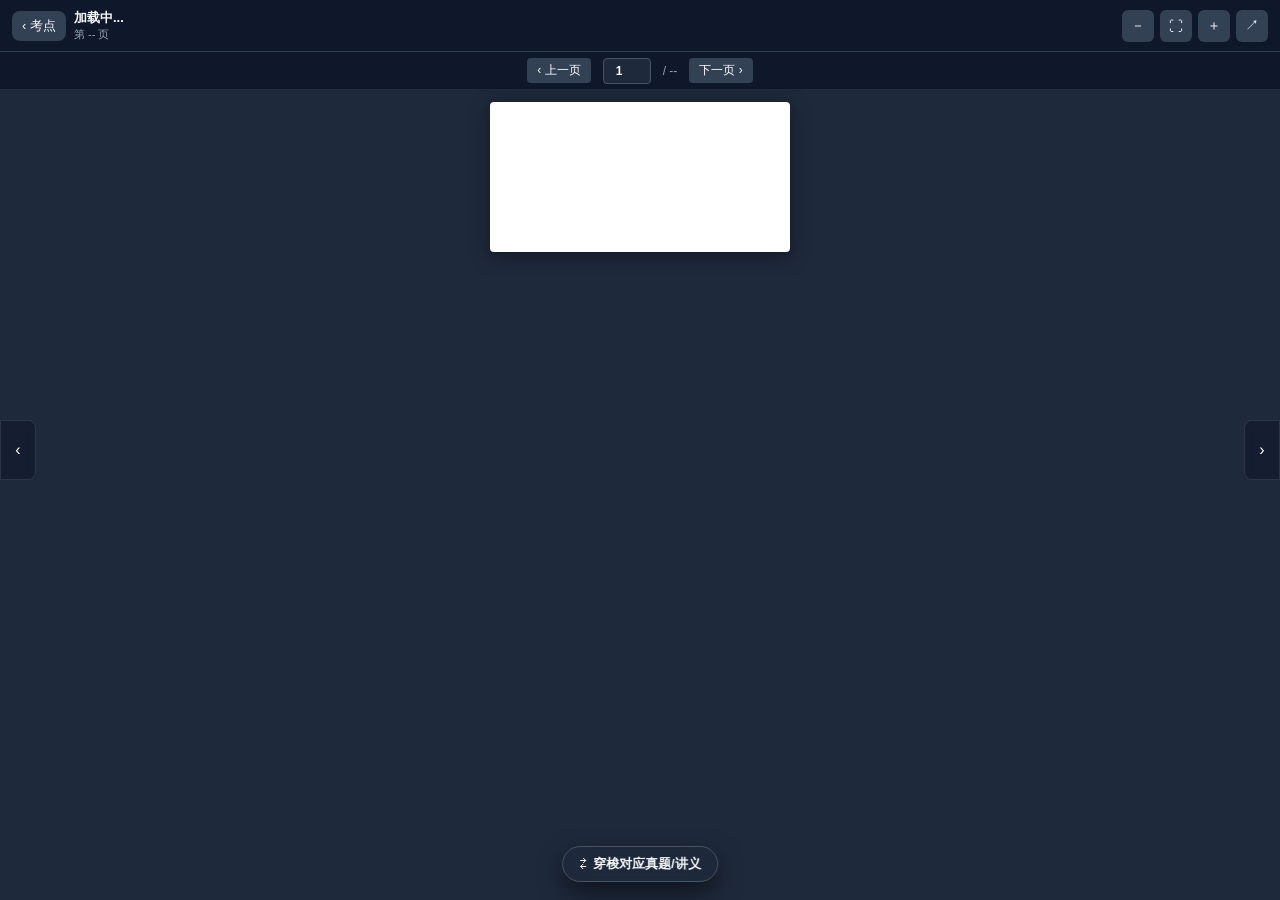
==== viewer.html @ 5727f8e7 "Initial commit: Maki考研数学随身复习网站" ====
<!DOCTYPE html>
<html lang="zh-CN">
<head>
  <meta charset="UTF-8">
  <meta name="viewport" content="width=device-width, initial-scale=1.0, maximum-scale=1.0, user-scalable=no, viewport-fit=cover">
  <meta name="apple-mobile-web-app-capable" content="yes">
  <meta name="apple-mobile-web-app-status-bar-style" content="black-translucent">
  <meta name="theme-color" content="#0f172a">
  <title>考研数学 原PDF阅读器</title>
  <link rel="stylesheet" href="css/viewer.css">
  <script src="lib/pdfjs/pdf.min.js"></script>
</head>
<body>
  <div class="viewer-app">
    <!-- Topbar -->
    <header class="viewer-topbar">
      <div class="topbar-left">
        <a href="index.html" class="btn-back">‹ 考点</a>
        <div class="doc-info">
          <span class="doc-title" id="doc-title">加载中...</span>
          <span class="doc-page-info" id="page-info">第 -- 页</span>
        </div>
      </div>
      <div class="topbar-right">
        <button class="btn-tool" id="btn-zoom-out" title="缩小">－</button>
        <button class="btn-tool" id="btn-zoom-fit" title="适应屏幕">⛶</button>
        <button class="btn-tool" id="btn-zoom-in" title="放大">＋</button>
        <a class="btn-tool" id="btn-native-open" target="_blank" title="浏览器原生打开 (批注/打印)" style="text-decoration:none;">↗</a>
      </div>
    </header>

    <!-- Page Nav Sub-bar -->
    <div class="page-nav-bar">
      <button class="page-btn" id="btn-prev">‹ 上一页</button>
      <input type="number" id="page-input" class="page-input" value="1" min="1">
      <span id="total-pages" style="color:var(--text-dim);font-size:12px;">/ --</span>
      <button class="page-btn" id="btn-next">下一页 ›</button>
    </div>

    <!-- Edge Quick Tappers for One-Hand Navigation -->
    <div id="edge-prev" class="edge-nav-btn edge-nav-left" title="上一页">‹</div>
    <div id="edge-next" class="edge-nav-btn edge-nav-right" title="下一页">›</div>

    <!-- Canvas Viewport -->
    <main class="canvas-viewport" id="canvas-viewport">
      <canvas id="pdf-canvas"></canvas>
      <div class="loading-overlay" id="loading-overlay">
        <div class="spinner"></div>
        <div>渲染原书高清页面中...</div>
      </div>
    </main>

    <!-- Killer Feature: Floating Shuttle Capsule (穿梭胶囊) -->
    <div id="shuttle-capsule" class="shuttle-capsule">
      <span id="capsule-icon" class="capsule-icon">⇄</span>
      <span id="capsule-text" class="capsule-text">穿梭对应真题/讲义</span>
    </div>
  </div>

  <script src="js/viewer.js"></script>
</body>
</html>
---- css/viewer.css ----
/* Mobile PDF Viewer Stylesheet */
:root {
  --viewer-bg: #1e293b;
  --topbar-bg: #0f172a;
  --text-light: #f8fafc;
  --text-dim: #94a3b8;
  --accent-blue: #3b82f6;
  --accent-green: #10b981;
  --accent-orange: #f59e0b;
}

* {
  box-sizing: border-box;
  margin: 0;
  padding: 0;
  -webkit-tap-highlight-color: transparent;
}

body, html {
  width: 100%;
  height: 100%;
  overflow: hidden;
  background-color: var(--viewer-bg);
  font-family: -apple-system, BlinkMacSystemFont, "PingFang SC", "Hiragino Sans GB", "Segoe UI", Roboto, sans-serif;
  color: var(--text-light);
}

.viewer-app {
  display: flex;
  flex-direction: column;
  width: 100%;
  height: 100%;
  position: relative;
}

/* Top Toolbar */
.viewer-topbar {
  height: 52px;
  background: var(--topbar-bg);
  border-bottom: 1px solid #334155;
  display: flex;
  align-items: center;
  justify-content: space-between;
  padding: 0 12px;
  z-index: 50;
  flex-shrink: 0;
}

.topbar-left {
  display: flex;
  align-items: center;
  gap: 8px;
}

.btn-back {
  display: flex;
  align-items: center;
  gap: 4px;
  padding: 6px 10px;
  border-radius: 8px;
  background: #334155;
  color: var(--text-light);
  font-size: 13px;
  font-weight: 500;
  text-decoration: none;
  border: none;
  cursor: pointer;
}

.btn-back:hover {
  background: #475569;
}

.doc-info {
  display: flex;
  flex-direction: column;
  max-width: 180px;
}

.doc-title {
  font-size: 13px;
  font-weight: 600;
  white-space: nowrap;
  overflow: hidden;
  text-overflow: ellipsis;
}

.doc-page-info {
  font-size: 11px;
  color: var(--text-dim);
}

.topbar-right {
  display: flex;
  align-items: center;
  gap: 6px;
}

.btn-tool {
  background: #334155;
  border: none;
  color: var(--text-light);
  width: 32px;
  height: 32px;
  border-radius: 6px;
  display: flex;
  align-items: center;
  justify-content: center;
  font-size: 14px;
  cursor: pointer;
}

.btn-tool:hover {
  background: #475569;
}

/* Page Navigation Strip */
.page-nav-bar {
  height: 38px;
  background: #0f172a;
  border-bottom: 1px solid #1e293b;
  display: flex;
  align-items: center;
  justify-content: center;
  gap: 12px;
  font-size: 12px;
  flex-shrink: 0;
}

.page-input {
  width: 48px;
  height: 26px;
  text-align: center;
  background: #1e293b;
  border: 1px solid #475569;
  border-radius: 4px;
  color: #ffffff;
  font-size: 12px;
  font-weight: 600;
  outline: none;
}

.page-btn {
  background: #334155;
  border: none;
  color: #ffffff;
  padding: 4px 10px;
  border-radius: 4px;
  cursor: pointer;
  font-size: 12px;
}

/* Main Canvas Viewport */
.canvas-viewport {
  flex: 1;
  overflow: auto;
  display: flex;
  justify-content: center;
  align-items: flex-start;
  padding: 12px 6px 80px 6px;
  position: relative;
  -webkit-overflow-scrolling: touch;
}

#pdf-canvas {
  background-color: #ffffff;
  box-shadow: 0 4px 20px rgba(0, 0, 0, 0.4);
  border-radius: 4px;
  max-width: 100%;
}

/* Loading Spinner */
.loading-overlay {
  position: absolute;
  top: 50%;
  left: 50%;
  transform: translate(-50%, -50%);
  display: flex;
  flex-direction: column;
  align-items: center;
  gap: 12px;
  color: var(--text-dim);
  font-size: 13px;
}

.spinner {
  width: 36px;
  height: 36px;
  border: 3px solid rgba(255, 255, 255, 0.1);
  border-top-color: var(--accent-blue);
  border-radius: 50%;
  animation: spin 0.8s linear infinite;
}

@keyframes spin {
  to { transform: rotate(360deg); }
}

/* Floating Shuttle Pill (核心穿梭胶囊) */
.shuttle-capsule {
  position: fixed;
  bottom: 18px;
  left: 50%;
  transform: translateX(-50%);
  z-index: 100;
  display: flex;
  align-items: center;
  gap: 6px;
  padding: 8px 16px;
  border-radius: 9999px;
  box-shadow: 0 10px 25px rgba(0, 0, 0, 0.5);
  cursor: pointer;
  border: 1.5px solid rgba(255, 255, 255, 0.2);
  transition: all 0.2s cubic-bezier(0.16, 1, 0.3, 1);
  backdrop-filter: blur(12px);
  -webkit-backdrop-filter: blur(12px);
}

.shuttle-to-exercise {
  background: linear-gradient(135deg, #2563eb, #1d4ed8);
  color: #ffffff;
}

.shuttle-to-lecture {
  background: linear-gradient(135deg, #059669, #047857);
  color: #ffffff;
}

.shuttle-capsule:active {
  transform: translateX(-50%) scale(0.96);
}

.capsule-icon {
  font-size: 16px;
}

.capsule-text {
  font-size: 13px;
  font-weight: 700;
}

/* Quick Page Switchers Left/Right on Screen */
.edge-nav-btn {
  position: fixed;
  top: 50%;
  transform: translateY(-50%);
  width: 36px;
  height: 60px;
  background: rgba(15, 23, 42, 0.6);
  border: 1px solid rgba(255, 255, 255, 0.1);
  color: #ffffff;
  display: flex;
  align-items: center;
  justify-content: center;
  cursor: pointer;
  z-index: 40;
  backdrop-filter: blur(4px);
}

.edge-nav-left {
  left: 0;
  border-radius: 0 8px 8px 0;
}

.edge-nav-right {
  right: 0;
  border-radius: 8px 0 0 8px;
}
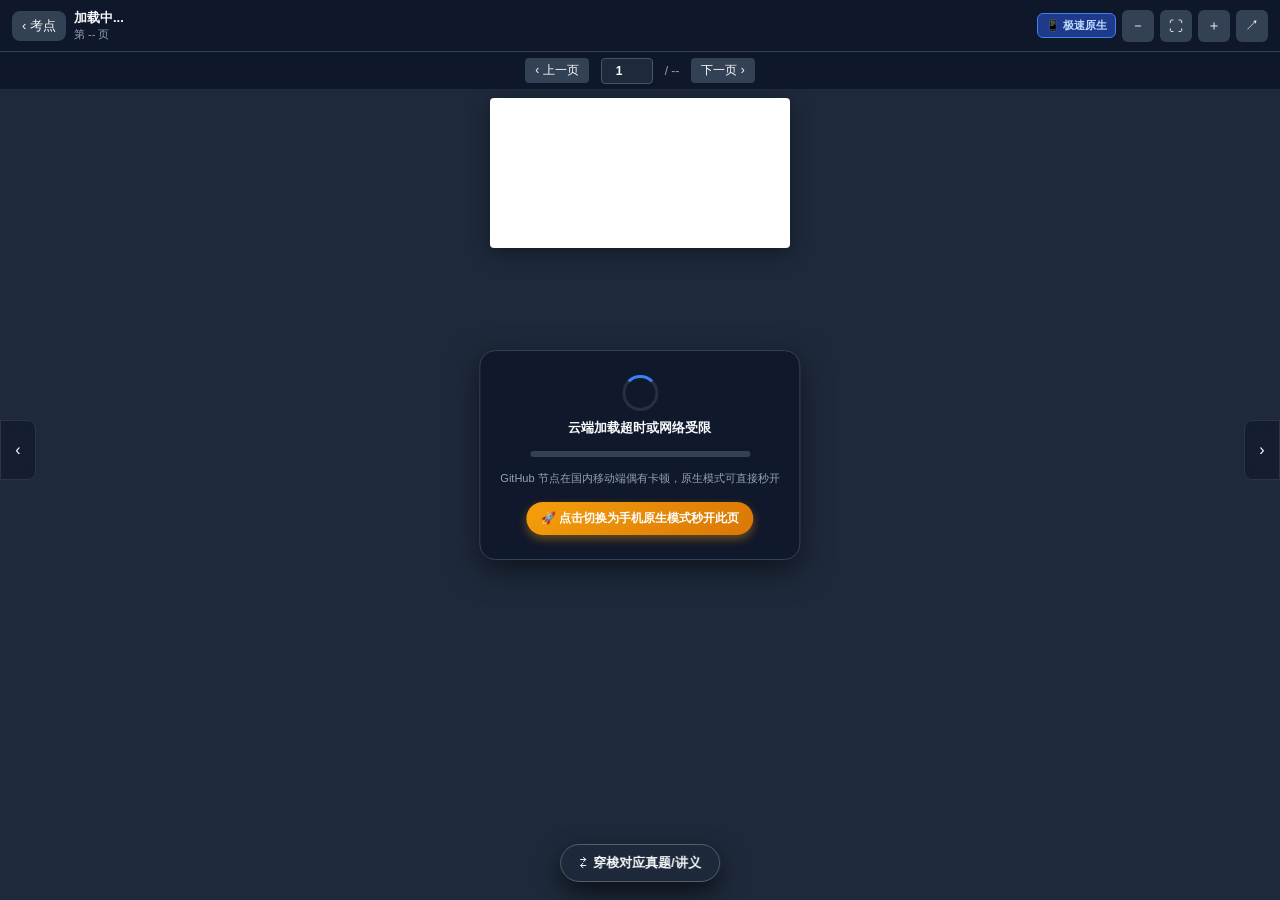
==== commit 7fa30843: "Fix mobile loading: add progress tracking, native mode fallback, and worker fix" ====
--- a/viewer.html
+++ b/viewer.html
@@ -22,15 +22,16 @@
         </div>
       </div>
       <div class="topbar-right">
+        <button class="btn-mode-toggle" id="btn-mode-toggle" title="在原生PDF与高清Canvas之间切换">📱 极速原生</button>
         <button class="btn-tool" id="btn-zoom-out" title="缩小">－</button>
         <button class="btn-tool" id="btn-zoom-fit" title="适应屏幕">⛶</button>
         <button class="btn-tool" id="btn-zoom-in" title="放大">＋</button>
-        <a class="btn-tool" id="btn-native-open" target="_blank" title="浏览器原生打开 (批注/打印)" style="text-decoration:none;">↗</a>
+        <a class="btn-tool" id="btn-native-open" target="_blank" title="浏览器原生全屏打开 (支持批注)" style="text-decoration:none;">↗</a>
       </div>
     </header>
 
     <!-- Page Nav Sub-bar -->
-    <div class="page-nav-bar">
+    <div class="page-nav-bar" id="page-nav-bar">
       <button class="page-btn" id="btn-prev">‹ 上一页</button>
       <input type="number" id="page-input" class="page-input" value="1" min="1">
       <span id="total-pages" style="color:var(--text-dim);font-size:12px;">/ --</span>
@@ -44,9 +45,17 @@
     <!-- Canvas Viewport -->
     <main class="canvas-viewport" id="canvas-viewport">
       <canvas id="pdf-canvas"></canvas>
+      <iframe id="native-frame"></iframe>
+
+      <!-- Loading Overlay with Progress -->
       <div class="loading-overlay" id="loading-overlay">
         <div class="spinner"></div>
-        <div>渲染原书高清页面中...</div>
+        <div id="loading-text" style="font-size:13px;font-weight:600;color:#f8fafc;">正在从云端加载原书...</div>
+        <div class="progress-container">
+          <div id="progress-bar"></div>
+        </div>
+        <div id="loading-hint" style="font-size:11px;color:#94a3b8;">首开需加载原书，正在缓冲...</div>
+        <a id="btn-slow-fallback" href="#" class="btn-fallback-action" style="display:none;">🚀 慢？点此用手机原生引擎秒开</a>
       </div>
     </main>
 
--- a/css/viewer.css
+++ b/css/viewer.css
@@ -74,7 +74,7 @@
 .doc-info {
   display: flex;
   flex-direction: column;
-  max-width: 180px;
+  max-width: 160px;
 }
 
 .doc-title {
@@ -108,10 +108,23 @@
   justify-content: center;
   font-size: 14px;
   cursor: pointer;
+  text-decoration: none;
 }
 
 .btn-tool:hover {
   background: #475569;
+}
+
+.btn-mode-toggle {
+  background: #1e3a8a;
+  border: 1px solid #3b82f6;
+  color: #bfdbfe;
+  padding: 4px 8px;
+  border-radius: 6px;
+  font-size: 11px;
+  font-weight: 600;
+  cursor: pointer;
+  white-space: nowrap;
 }
 
 /* Page Navigation Strip */
@@ -128,7 +141,7 @@
 }
 
 .page-input {
-  width: 48px;
+  width: 52px;
   height: 26px;
   text-align: center;
   background: #1e293b;
@@ -157,7 +170,7 @@
   display: flex;
   justify-content: center;
   align-items: flex-start;
-  padding: 12px 6px 80px 6px;
+  padding: 8px 4px 80px 4px;
   position: relative;
   -webkit-overflow-scrolling: touch;
 }
@@ -169,18 +182,33 @@
   max-width: 100%;
 }
 
-/* Loading Spinner */
+#native-frame {
+  width: 100%;
+  height: 100%;
+  border: none;
+  background: #ffffff;
+  display: none;
+}
+
+/* Loading Overlay */
 .loading-overlay {
   position: absolute;
-  top: 50%;
+  top: 45%;
   left: 50%;
   transform: translate(-50%, -50%);
   display: flex;
   flex-direction: column;
   align-items: center;
-  gap: 12px;
+  gap: 8px;
   color: var(--text-dim);
-  font-size: 13px;
+  text-align: center;
+  z-index: 30;
+  background: rgba(15, 23, 42, 0.9);
+  padding: 24px 20px;
+  border-radius: 16px;
+  border: 1px solid #334155;
+  box-shadow: 0 10px 30px rgba(0, 0, 0, 0.5);
+  max-width: 85%;
 }
 
 .spinner {
@@ -196,7 +224,36 @@
   to { transform: rotate(360deg); }
 }
 
-/* Floating Shuttle Pill (核心穿梭胶囊) */
+.progress-container {
+  width: 220px;
+  height: 6px;
+  background: #334155;
+  border-radius: 9999px;
+  overflow: hidden;
+  margin: 6px 0;
+}
+
+#progress-bar {
+  height: 100%;
+  width: 0%;
+  background: linear-gradient(90deg, #3b82f6, #10b981);
+  transition: width 0.2s ease;
+}
+
+.btn-fallback-action {
+  display: inline-block;
+  padding: 8px 14px;
+  background: linear-gradient(135deg, #f59e0b, #d97706);
+  color: #ffffff;
+  font-size: 12px;
+  font-weight: 700;
+  border-radius: 9999px;
+  text-decoration: none;
+  box-shadow: 0 4px 10px rgba(245, 158, 11, 0.4);
+  margin-top: 8px;
+}
+
+/* Floating Shuttle Pill */
 .shuttle-capsule {
   position: fixed;
   bottom: 18px;
@@ -206,11 +263,11 @@
   display: flex;
   align-items: center;
   gap: 6px;
-  padding: 8px 16px;
+  padding: 9px 18px;
   border-radius: 9999px;
-  box-shadow: 0 10px 25px rgba(0, 0, 0, 0.5);
-  cursor: pointer;
-  border: 1.5px solid rgba(255, 255, 255, 0.2);
+  box-shadow: 0 10px 25px rgba(0, 0, 0, 0.6);
+  cursor: pointer;
+  border: 1.5px solid rgba(255, 255, 255, 0.25);
   transition: all 0.2s cubic-bezier(0.16, 1, 0.3, 1);
   backdrop-filter: blur(12px);
   -webkit-backdrop-filter: blur(12px);
@@ -239,7 +296,7 @@
   font-weight: 700;
 }
 
-/* Quick Page Switchers Left/Right on Screen */
+/* Edge Tappers */
 .edge-nav-btn {
   position: fixed;
   top: 50%;
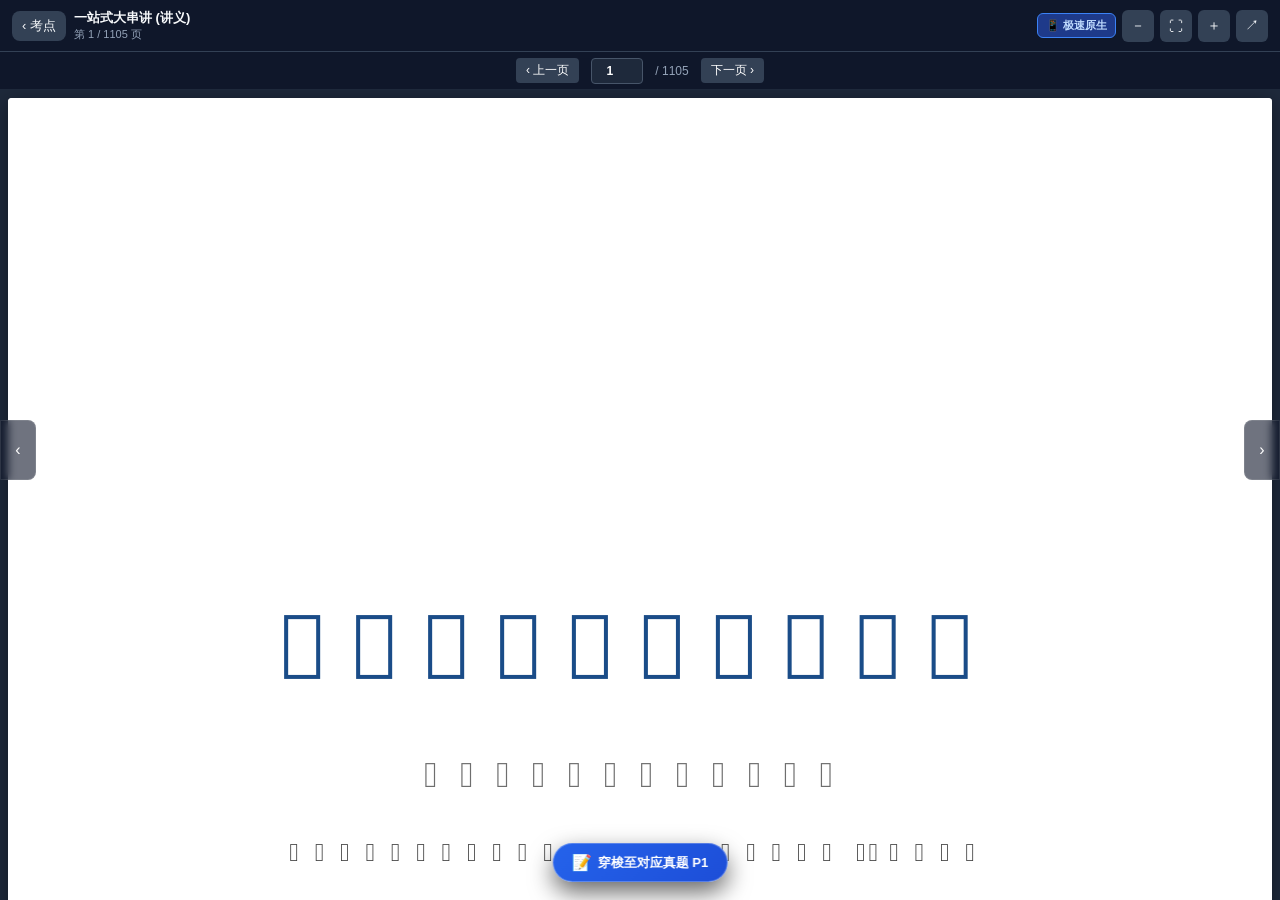
==== commit 0d0d4359: "Add cache-busting v2.1 to force mobile browsers to fetch latest code" ====
--- a/viewer.html
+++ b/viewer.html
@@ -7,7 +7,7 @@
   <meta name="apple-mobile-web-app-status-bar-style" content="black-translucent">
   <meta name="theme-color" content="#0f172a">
   <title>考研数学 原PDF阅读器</title>
-  <link rel="stylesheet" href="css/viewer.css">
+  <link rel="stylesheet" href="css/viewer.css?v=2.1">
   <script src="lib/pdfjs/pdf.min.js"></script>
 </head>
 <body>
@@ -66,6 +66,6 @@
     </div>
   </div>
 
-  <script src="js/viewer.js"></script>
+  <script src="js/viewer.js?v=2.1"></script>
 </body>
 </html>
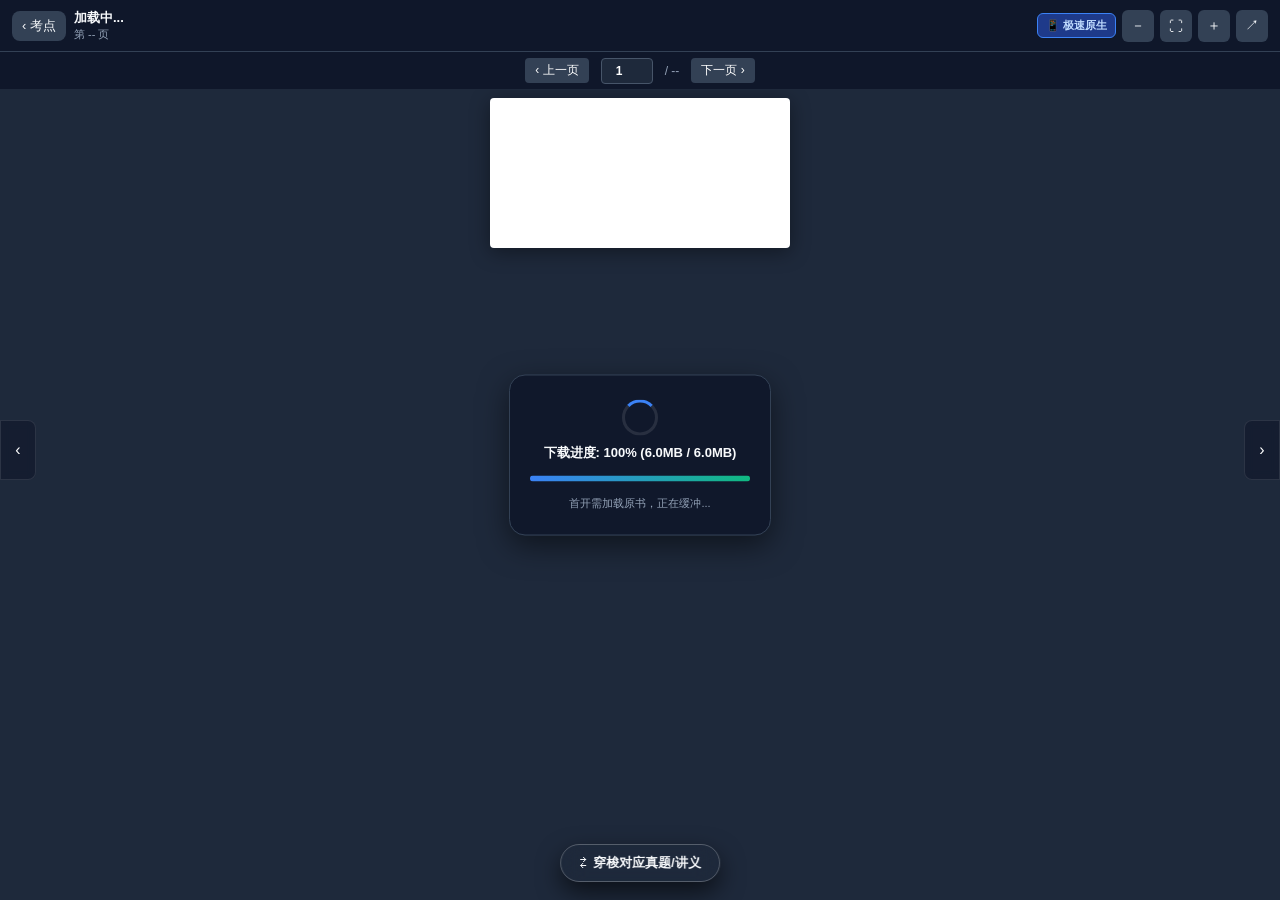
==== commit 5436a666: "Overhaul Maki Math to pure search engine architecture with 3-column results, hot tags, and recent hi" ====
--- a/viewer.html
+++ b/viewer.html
@@ -7,7 +7,7 @@
   <meta name="apple-mobile-web-app-status-bar-style" content="black-translucent">
   <meta name="theme-color" content="#0f172a">
   <title>考研数学 原PDF阅读器</title>
-  <link rel="stylesheet" href="css/viewer.css?v=2.1">
+  <link rel="stylesheet" href="css/viewer.css?v=3.0">
   <script src="lib/pdfjs/pdf.min.js"></script>
 </head>
 <body>
@@ -66,6 +66,6 @@
     </div>
   </div>
 
-  <script src="js/viewer.js?v=2.1"></script>
+  <script src="js/viewer.js?v=3.0"></script>
 </body>
 </html>
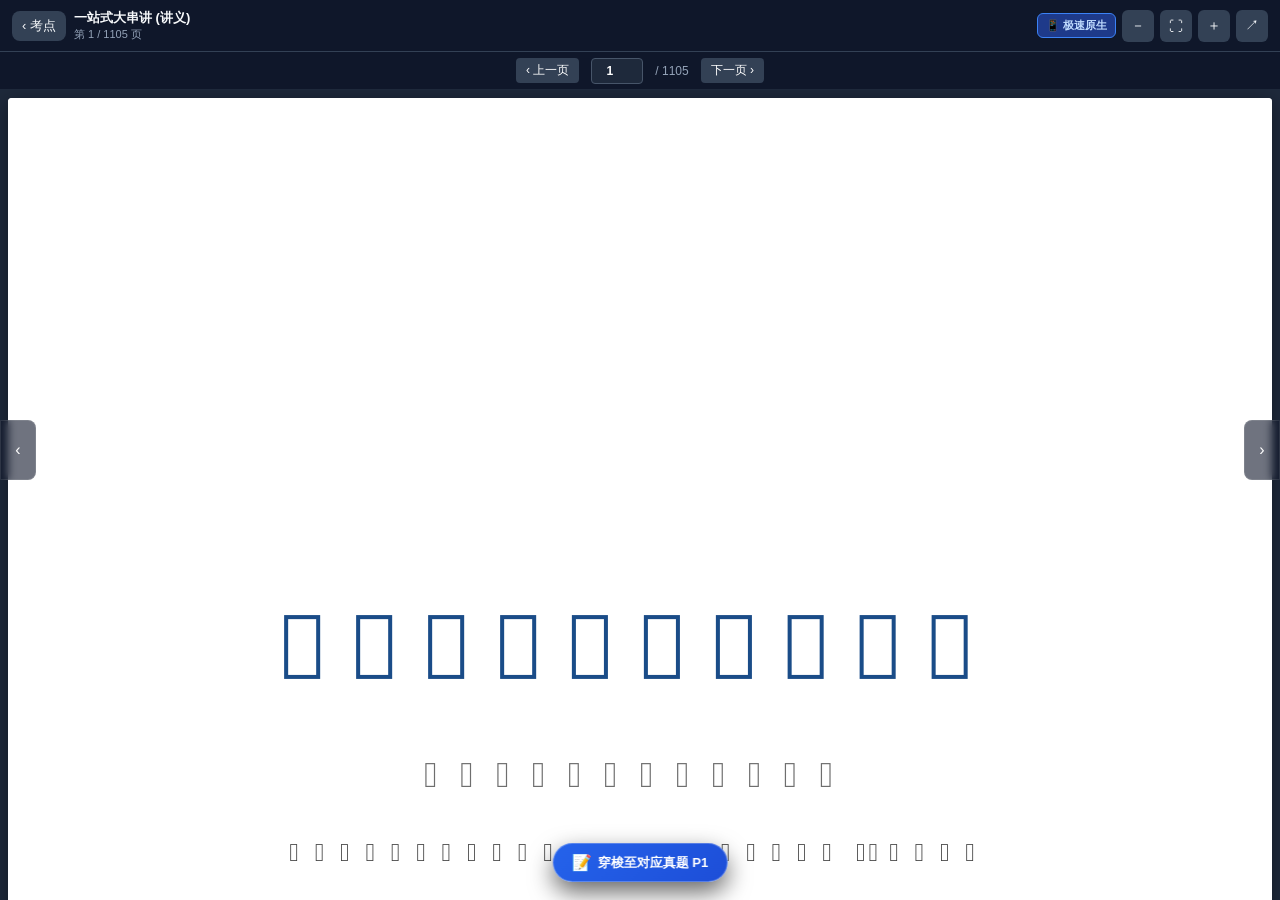
==== commit a57eda8d: "feat(perspective): fix exercise view filtering, auto-expansion, and full question rendering (v3.1)" ====
--- a/viewer.html
+++ b/viewer.html
@@ -7,7 +7,7 @@
   <meta name="apple-mobile-web-app-status-bar-style" content="black-translucent">
   <meta name="theme-color" content="#0f172a">
   <title>考研数学 原PDF阅读器</title>
-  <link rel="stylesheet" href="css/viewer.css?v=3.0">
+  <link rel="stylesheet" href="css/viewer.css?v=3.1">
   <script src="lib/pdfjs/pdf.min.js"></script>
 </head>
 <body>
@@ -66,6 +66,6 @@
     </div>
   </div>
 
-  <script src="js/viewer.js?v=3.0"></script>
+  <script src="js/viewer.js?v=3.1"></script>
 </body>
 </html>
